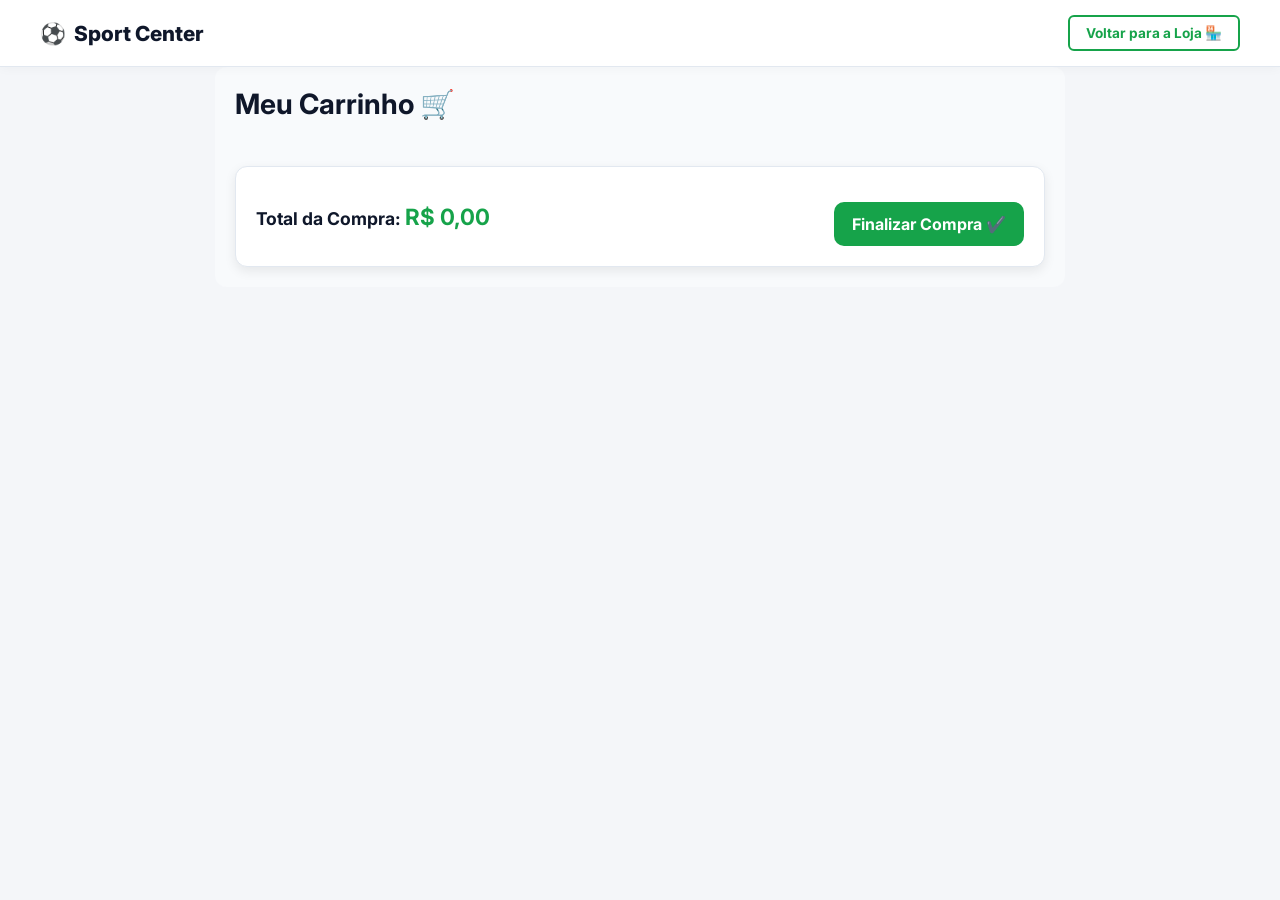
==== carrinho.html @ 23ae0cbc "VersãoAtualizadaPaulo" ====
<!DOCTYPE html>
<html lang="pt-BR">
<head>
    <meta charset="UTF-8">
    <meta name="viewport" content="width=device-width, initial-scale=1.0">
    <title>Sport Center | Meu Carrinho</title>
    <link rel="stylesheet" href="css/style.css">
    <script src="js/carrinho.js" defer></script>
</head>
<body>

    <header class="header-loja">
        <div class="logo">
            ⚽ <span>Sport Center</span>
        </div>
        
        <div class="acoes-header">
            <button class="btn-voltar-loja" onclick="window.location.href='vitrine.html'">
                Voltar para a Loja 🏪
            </button>
        </div>
    </header>

    <main class="main-vitrine" style="max-width: 850px;">
        <h2 style="margin-bottom: 20px; color: #0f172a;">Meu Carrinho 🛒</h2>

        <ul id="lista-carrinho" style="list-style: none; padding: 0; margin: 0;">
            </ul>

        <div class="resumo-carrinho">
            <h3>Total da Compra: <span id="valor-total-compra">R$ 0,00</span></h3>
            <button id="btn-finalizar-compra">
                Finalizar Compra ✔️
            </button>
        </div>
    </main>

</body>
</html>
---- css/style.css ----
@import url('https://fonts.googleapis.com/css2?family=Inter:wght@400;500;600;700;800&display=swap');

* {
    margin: 0;
    padding: 0;
    box-sizing: border-box;
    font-family: 'Inter', sans-serif;
}

body {
    background: #f4f6f9;
    color: #334155;
    min-height: 100vh;
}

/* =========================================
   CABEÇALHO PERFEITO (ESQUERDA, MEIO, DIREITA)
   ========================================= */
.header-loja {
    background: #ffffff;
    padding: 15px 40px;
    display: flex;
    justify-content: space-between; /* Afasta os 3 blocos filhos nas pontas */
    align-items: center;
    position: sticky;
    top: 0;
    z-index: 100;
    border-bottom: 1px solid #e2e8f0;
    box-shadow: 0 2px 10px rgba(0,0,0,0.03);
}

.logo {
    font-size: 1.3rem;
    font-weight: 800;
    color: #0f172a;
    display: flex;
    align-items: center;
    gap: 8px;
    flex: 1; /* Distribuição justa */
}

.menu-categorias {
    display: flex;
    gap: 20px;
    align-items: center;
    justify-content: center;
    flex: 2; /* Dá mais espaço para os filtros ficarem centralizados */
}

.categoria {
    background: transparent;
    color: #64748b;
    border: none;
    font-size: 0.9rem;
    font-weight: 600;
    cursor: pointer;
    padding-bottom: 4px;
    border-bottom: 2px solid transparent;
    transition: all 0.2s ease;
}

.categoria:hover, .categoria.ativa {
    color: #0f172a;
}

.categoria.ativa {
    border-bottom: 2px solid #16a34a;
}

.acoes-header {
    display: flex;
    align-items: center;
    justify-content: flex-end;
    gap: 15px;
    flex: 1; /* Distribuição justa */
}

/* Botão voltar para loja (Alinhado à direita no Carrinho) */
.btn-voltar-loja {
    background: transparent;
    color: #16a34a;
    border: 2px solid #16a34a;
    padding: 8px 16px;
    border-radius: 6px;
    font-weight: 700;
    font-size: 0.85rem;
    cursor: pointer;
    transition: 0.2s;
}

.btn-voltar-loja:hover {
    background: #16a34a;
    color: white;
}

/* Elementos de Pesquisa e Carrinho */
.pesquisa {
    display: flex;
    align-items: center;
    background: #f1f5f9;
    border-radius: 50px;
    padding: 6px 14px;
    border: 1px solid #e2e8f0;
}

#campo-pesquisa {
    background: transparent;
    border: none;
    color: #0f172a;
    outline: none;
    width: 160px;
    font-size: 0.85rem;
}

#btn-pesquisar {
    background: transparent;
    border: none;
    cursor: pointer;
}

.btn-carrinho {
    background: #f1f5f9;
    border: 1px solid #e2e8f0;
    border-radius: 50%;
    width: 40px;
    height: 40px;
    display: flex;
    justify-content: center;
    align-items: center;
    font-size: 1rem;
    cursor: pointer;
    position: relative;
    color: #0f172a;
}

.badge {
    position: absolute;
    top: -5px;
    right: -5px;
    background: #ef4444;
    color: #ffffff;
    font-size: 0.7rem;
    font-weight: 700;
    width: 18px;
    height: 18px;
    display: flex;
    justify-content: center;
    align-items: center;
    border-radius: 50%;
}

/* =========================================
   VITRINE E CARTÕES (ALINHAMENTO EM ESQUADRO)
   ========================================= */
.main-vitrine {
    padding: 40px 20px;
    max-width: 1100px;
    margin: 0 auto;
    width: 100%;
}

.grid-vitrine {
    display: grid;
    grid-template-columns: repeat(3, 1fr);
    gap: 30px;
    width: 100%;
}

.card-produto {
    background: #ffffff;
    border: 1px solid #e2e8f0;
    border-radius: 12px;
    padding: 16px;
    display: flex;
    flex-direction: column;
    height: 100%; /* Força cartões da mesma linha a terem o mesmo tamanho */
    box-shadow: 0 4px 6px -1px rgba(0, 0, 0, 0.05);
}

.img-produto {
    width: 100%;
    aspect-ratio: 1 / 1;
    object-fit: contain;
    background: #ffffff;
    margin-bottom: 15px;
}

.info-produto {
    display: flex;
    flex-direction: column;
    flex-grow: 1; /* Ocupa o espaço intermediário */
}

.detalhes h3 {
    font-size: 0.95rem;
    font-weight: 700;
    color: #0f172a;
    margin-bottom: 6px;
}

.descricao-produto {
    font-size: 0.8rem;
    color: #64748b;
    margin-bottom: 15px;
    line-height: 1.4;
}

/* Força todo o bloco de preço/botão a ir para o chão do card */
.acoes {
    margin-top: auto; 
    display: flex;
    flex-direction: column;
    gap: 10px;
    border-top: 1px solid #f1f5f9;
    padding-top: 12px;
}

.acoes label {
    font-size: 0.75rem;
    font-weight: 600;
    color: #64748b;
}

.select-tamanho {
    width: 100%;
    background: #ffffff;
    border: 1px solid #cbd5e1;
    padding: 6px;
    border-radius: 6px;
    font-size: 0.8rem;
    font-weight: 600;
    color: #0f172a;
}

.preco-produto {
    font-size: 1.15rem;
    font-weight: 800;
    color: #16a34a;
}

.btn-adicionar-carrinho {
    background: #16a34a;
    color: #ffffff;
    border: none;
    padding: 10px;
    border-radius: 6px;
    font-weight: 700;
    font-size: 0.85rem;
    cursor: pointer;
    transition: 0.2s;
    width: 100%;
}

.btn-adicionar-carrinho:hover {
    background: #15803d;
}

/* =========================================
   ELEMENTOS DO CARRINHO (ESTILIZAÇÃO)
   ========================================= */
.item-carrinho {
    display: flex;
    align-items: center;
    justify-content: space-between;
    background: #ffffff;
    padding: 16px;
    border-radius: 10px;
    margin-bottom: 15px;
    border: 1px solid #e2e8f0;
}

.img-mini {
    width: 70px;
    height: 70px;
    object-fit: contain;
    background: #ffffff;
    border-radius: 6px;
    border: 1px solid #e2e8f0;
}

.detalhes-item {
    flex-grow: 1;
    margin-left: 20px;
}

.detalhes-item h4 {
    font-size: 0.95rem;
    color: #0f172a;
    margin-bottom: 4px;
}

.detalhes-item p {
    font-size: 0.8rem;
    color: #64748b;
}

.controles-quantidade {
    display: flex;
    align-items: center;
    gap: 12px;
    margin-right: 30px;
}

.controles-quantidade button {
    background: #e2e8f0;
    border: none;
    width: 28px;
    height: 28px;
    border-radius: 6px;
    font-weight: bold;
    cursor: pointer;
    transition: 0.2s;
}

.controles-quantidade button:hover {
    background: #cbd5e1;
}

.btn-remover {
    background: #fee2e2;
    color: #ef4444;
    border: none;
    padding: 8px 12px;
    border-radius: 6px;
    font-size: 0.8rem;
    font-weight: 600;
    cursor: pointer;
    transition: 0.2s;
}

.btn-remover:hover {
    background: #fca5a5;
}

.resumo-carrinho {
    margin-top: 30px;
    background: white;
    padding: 20px;
    border-radius: 10px;
    border: 1px solid #e2e8f0;
    text-align: right;
}

.resumo-carrinho h3 {
    font-size: 1.1rem;
    color: #0f172a;
}

#valor-total-compra {
    color: #16a34a;
    font-size: 1.4rem;
    font-weight: 800;
}

#btn-finalizar-compra {
    background: #16a34a;
    color: white;
    border: none;
    padding: 12px 28px;
    border-radius: 6px;
    font-weight: 700;
    font-size: 1rem;
    cursor: pointer;
    margin-top: 15px;
    transition: 0.2s;
}

#btn-finalizar-compra:hover {
    background: #15803d;
}

/* RESPONVISIDADE */
@media (max-width: 900px) {
    .grid-vitrine { grid-template-columns: repeat(2, 1fr); }
    .header-loja { padding: 15px 20px; }
}
@media (max-width: 600px) {
    .grid-vitrine { grid-template-columns: 1fr; }
    .menu-categorias { display: none; }
    .item-carrinho { flex-direction: column; text-align: center; gap: 15px; }
    .controles-quantidade { margin: 0; }
}

/* ===== CARRINHO - SPORT CENTER ===== */

.main-vitrine {
    background: #f8fafc;
    padding: 20px;
    border-radius: 12px;
}

/* TÍTULO */
h2 {
    font-size: 28px;
    font-weight: bold;
}

/* LISTA DO CARRINHO */
#lista-carrinho {
    display: flex;
    flex-direction: column;
    gap: 15px;
}

/* ITEM DO CARRINHO */
.item-carrinho {
    display: flex;
    align-items: center;
    justify-content: space-between;

    background: #ffffff;
    border-radius: 12px;
    padding: 15px;

    box-shadow: 0 4px 12px rgba(0,0,0,0.08);
    transition: transform 0.2s ease;
}

.item-carrinho:hover {
    transform: scale(1.01);
}

/* IMAGEM */
.img-mini {
    width: 70px;
    height: 70px;
    object-fit: cover;
    border-radius: 10px;
    border: 1px solid #e2e8f0;
}

/* DETALHES */
.detalhes-item {
    flex: 1;
    margin-left: 15px;
}

.detalhes-item h4 {
    margin: 0;
    font-size: 16px;
    color: #0f172a;
}

.detalhes-item p {
    margin: 4px 0;
    color: #475569;
    font-size: 14px;
}

/* CONTROLE DE QUANTIDADE */
.controles-quantidade {
    display: flex;
    align-items: center;
    gap: 8px;
}

.controles-quantidade button {
    width: 28px;
    height: 28px;
    border: none;
    border-radius: 6px;

    background: #0ea5e9;
    color: white;
    font-weight: bold;

    cursor: pointer;
    transition: 0.2s;
}

.controles-quantidade button:hover {
    background: #0284c7;
}

.controles-quantidade span {
    min-width: 20px;
    text-align: center;
    font-weight: bold;
}

/* BOTÃO REMOVER */
.btn-remover {
    background: #ef4444;
    color: white;

    border: none;
    padding: 8px 12px;
    border-radius: 8px;

    cursor: pointer;
    transition: 0.2s;
    margin-left: 10px;
}

.btn-remover:hover {
    background: #dc2626;
}

/* RESUMO DO CARRINHO */
.resumo-carrinho {
    margin-top: 25px;
    padding: 20px;

    background: #ffffff;
    border-radius: 12px;

    box-shadow: 0 4px 12px rgba(0,0,0,0.08);

    display: flex;
    justify-content: space-between;
    align-items: center;
}

/* TOTAL */
#valor-total-compra {
    color: #16a34a;
    font-weight: bold;
}

/* BOTÃO FINALIZAR */
#btn-finalizar-compra {
    background: #16a34a;
    color: white;

    border: none;
    padding: 12px 18px;
    border-radius: 10px;

    font-weight: bold;
    cursor: pointer;

    transition: 0.2s;
}

#btn-finalizar-compra:hover {
    background: #15803d;
}

/* RESPONSIVO */
@media (max-width: 768px) {
    .item-carrinho {
        flex-direction: column;
        align-items: flex-start;
        gap: 10px;
    }

    .resumo-carrinho {
        flex-direction: column;
        gap: 15px;
        align-items: flex-start;
    }
}
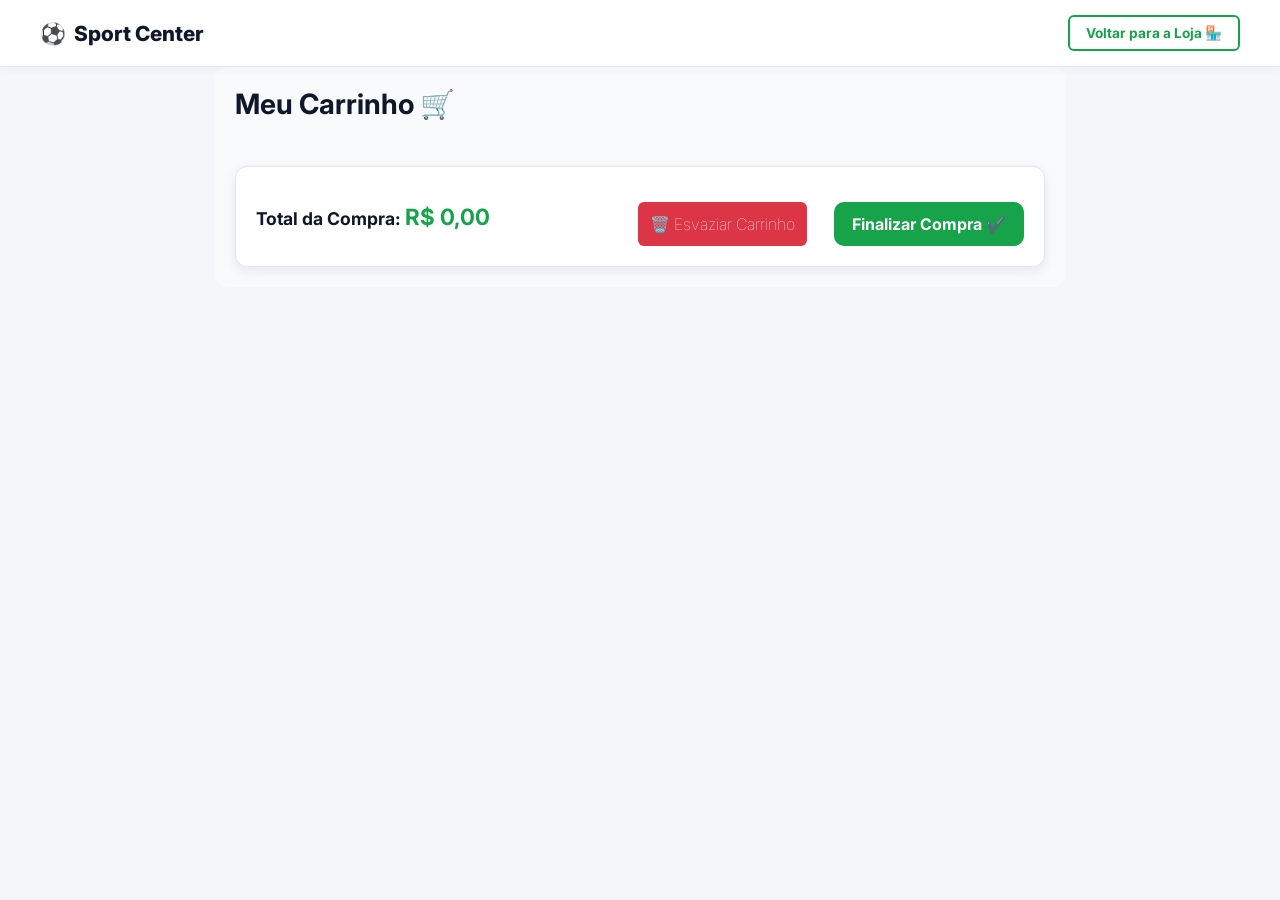
==== commit d2cf10bc: "btnEsvaziar e login adm" ====
--- a/carrinho.html
+++ b/carrinho.html
@@ -29,6 +29,7 @@
 
         <div class="resumo-carrinho">
             <h3>Total da Compra: <span id="valor-total-compra">R$ 0,00</span></h3>
+            <button id="btnEsvaziar">🗑️ Esvaziar Carrinho</button>
             <button id="btn-finalizar-compra">
                 Finalizar Compra ✔️
             </button>
--- a/css/style.css
+++ b/css/style.css
@@ -369,6 +369,25 @@
     background: #15803d;
 }
 
+#btnEsvaziar {
+    background: #dc3545;
+    color: white;
+    border: none;
+    padding: 12px 12px;   
+    border-radius: 6px;   
+    font-weight: 100;     
+    font-size: 1rem;      
+    cursor: pointer;
+    margin-top: 15px;     
+    transition: 0.2s;
+    margin-left: 120px;
+}
+
+#btnEsvaziar:hover {
+    background: #b91c1c;
+}
+
+
 /* RESPONVISIDADE */
 @media (max-width: 900px) {
     .grid-vitrine { grid-template-columns: repeat(2, 1fr); }
@@ -549,4 +568,111 @@
         gap: 15px;
         align-items: flex-start;
     }
+}
+
+/* ==========================================================================
+   TELA DE LOGIN (Estética Moderna e Centralizada)
+   ========================================================================== */
+
+/* Esconde o header na tela de login para um visual mais limpo (opcional, mas recomendado) */
+.header-login {
+  display: none; 
+}
+
+/* Transforma o container principal em uma tela cheia e centraliza o conteúdo */
+.main-login {
+  display: flex;
+  justify-content: center;
+  align-items: center;
+  min-height: 100vh; /* Ocupa 100% da altura da tela */
+  background-color: var(--cor-fundo); 
+  /* Fundo sutilmente cinza para destacar o cartão branco */
+  padding: 1rem;
+}
+
+/* O "Cartão" branco de Login */
+.container-login {
+  background-color: var(--cor-superficie);
+  padding: 3rem 2.5rem;
+  border-radius: 12px; /* Bordas bem arredondadas */
+  box-shadow: 0 10px 25px rgba(0, 0, 0, 0.08); /* Sombra moderna e difusa */
+  width: 100%;
+  max-width: 420px; /* Trava a largura para não esticar no PC */
+  text-align: center;
+  transition: transform 0.3s ease;
+}
+
+/* Tipografia do Cabeçalho do Login */
+.container-login h1 {
+  color: var(--cor-header);
+  margin-bottom: 0.5rem;
+  font-size: 1.8rem;
+  font-weight: 700;
+}
+
+.container-login p {
+  color: var(--cor-texto-mutado);
+  margin-bottom: 2.5rem;
+  font-size: 0.95rem;
+}
+
+/* Alinhamento dos Campos de Entrada */
+.grupo-input {
+  margin-bottom: 1.5rem;
+  text-align: left; /* Mantém os textos explicativos à esquerda */
+}
+
+.grupo-input label {
+  display: block;
+  margin-bottom: 0.5rem;
+  font-weight: 600;
+  color: var(--cor-texto);
+  font-size: 0.85rem;
+}
+
+/* Estilo moderno para os Inputs (E-mail e Senha) */
+.grupo-input input {
+  width: 100%;
+  padding: 0.85rem 1rem;
+  border: 1.5px solid var(--cor-borda);
+  border-radius: var(--raio-borda);
+  font-size: 1rem;
+  background-color: #f8fafc;
+  color: var(--cor-texto);
+  transition: all 0.3s ease;
+}
+
+/* Efeito de "Brilho" quando o usuário clica para digitar */
+.grupo-input input:focus {
+  outline: none;
+  border-color: var(--cor-primaria);
+  background-color: #ffffff;
+  box-shadow: 0 0 0 4px rgba(37, 99, 235, 0.15); /* Aura azul */
+}
+
+/* Botão de Login encorpado */
+#btn-login {
+  width: 100%;
+  padding: 0.9rem;
+  font-size: 1.05rem;
+  font-weight: bold;
+  border-radius: var(--raio-borda);
+  margin-top: 1rem;
+  text-transform: uppercase;
+  letter-spacing: 0.05em;
+
+  background-color: #2563eb;
+  color: white;
+
+  border: none;
+  cursor: pointer;
+  transition: background-color 0.3s ease, transform 0.1s ease;
+}
+
+#btn-login:hover {
+  background-color: #1d4ed8;
+}
+
+#btn-login:active {
+  transform: scale(0.98);
 }
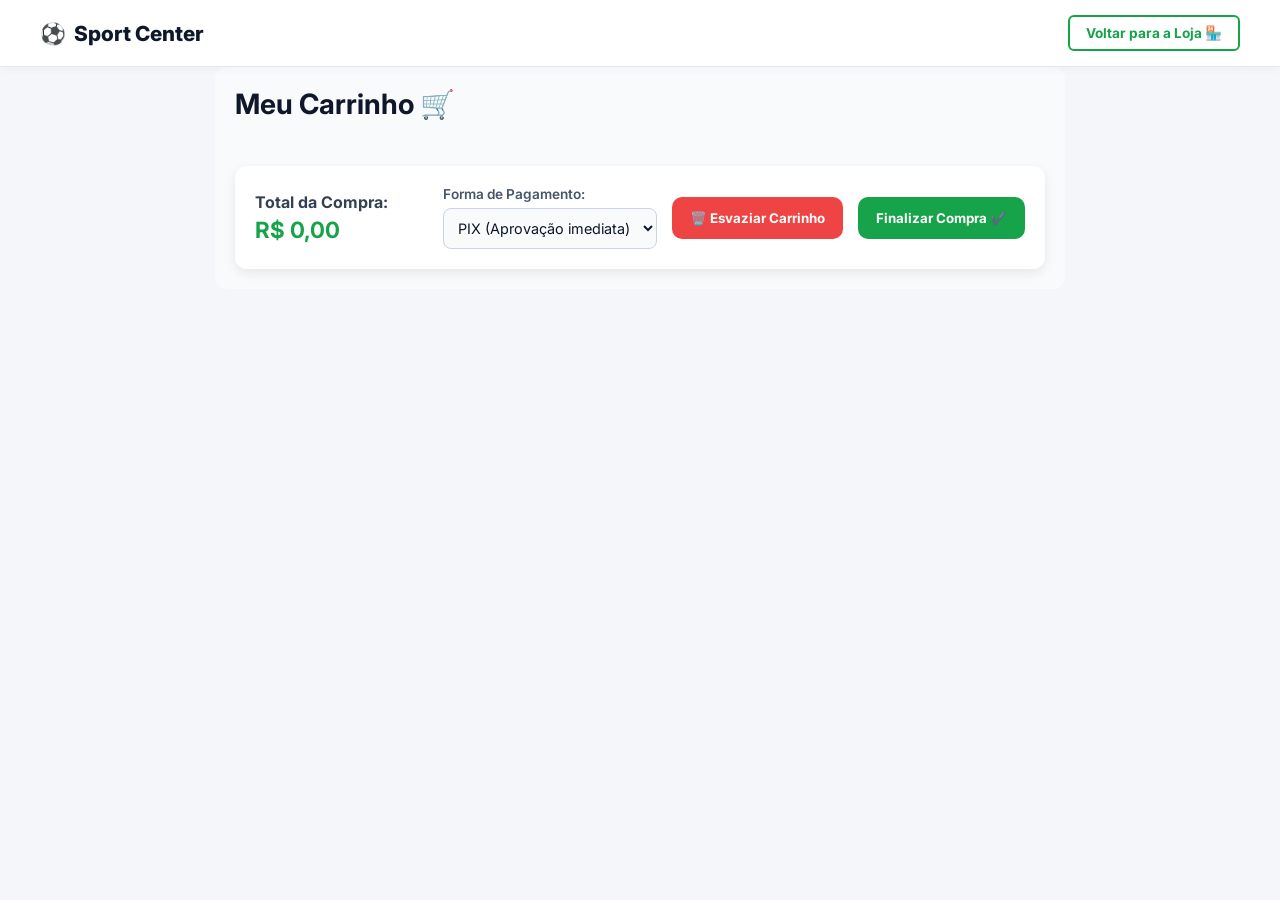
==== commit bbb73862: "Polimorfismo botão resumoCompra" ====
--- a/carrinho.html
+++ b/carrinho.html
@@ -8,7 +8,7 @@
     <script src="js/carrinho.js" defer></script>
 </head>
 <body>
-
+    
     <header class="header-loja">
         <div class="logo">
             ⚽ <span>Sport Center</span>
@@ -29,6 +29,14 @@
 
         <div class="resumo-carrinho">
             <h3>Total da Compra: <span id="valor-total-compra">R$ 0,00</span></h3>
+            <div class="linha-resumo pagamento">
+            <label for="select-pagamento">Forma de Pagamento:</label>
+            <select id="select-pagamento" class="input-moderno">
+                <option value="pix">PIX (Aprovação imediata)</option>
+                <option value="cartao">Cartão de Crédito</option>
+                <option value="boleto">Boleto Bancário</option>
+            </select>
+            </div>
             <button id="btnEsvaziar">🗑️ Esvaziar Carrinho</button>
             <button id="btn-finalizar-compra">
                 Finalizar Compra ✔️
--- a/css/style.css
+++ b/css/style.css
@@ -258,133 +258,114 @@
 /* =========================================
    ELEMENTOS DO CARRINHO (ESTILIZAÇÃO)
    ========================================= */
-.item-carrinho {
-    display: flex;
-    align-items: center;
-    justify-content: space-between;
-    background: #ffffff;
-    padding: 16px;
-    border-radius: 10px;
-    margin-bottom: 15px;
-    border: 1px solid #e2e8f0;
-}
-
-.img-mini {
-    width: 70px;
-    height: 70px;
-    object-fit: contain;
-    background: #ffffff;
-    border-radius: 6px;
-    border: 1px solid #e2e8f0;
-}
-
-.detalhes-item {
-    flex-grow: 1;
-    margin-left: 20px;
-}
-
-.detalhes-item h4 {
-    font-size: 0.95rem;
-    color: #0f172a;
-    margin-bottom: 4px;
-}
-
-.detalhes-item p {
-    font-size: 0.8rem;
-    color: #64748b;
-}
-
-.controles-quantidade {
-    display: flex;
-    align-items: center;
-    gap: 12px;
-    margin-right: 30px;
-}
-
-.controles-quantidade button {
-    background: #e2e8f0;
-    border: none;
-    width: 28px;
-    height: 28px;
-    border-radius: 6px;
-    font-weight: bold;
-    cursor: pointer;
-    transition: 0.2s;
-}
-
-.controles-quantidade button:hover {
-    background: #cbd5e1;
-}
-
-.btn-remover {
-    background: #fee2e2;
-    color: #ef4444;
-    border: none;
-    padding: 8px 12px;
-    border-radius: 6px;
-    font-size: 0.8rem;
-    font-weight: 600;
-    cursor: pointer;
-    transition: 0.2s;
-}
-
-.btn-remover:hover {
-    background: #fca5a5;
-}
-
+/* =========================================
+   RESUMO DO CARRINHO (Alinhamento Corrigido)
+   ========================================= */
 .resumo-carrinho {
-    margin-top: 30px;
-    background: white;
-    padding: 20px;
-    border-radius: 10px;
-    border: 1px solid #e2e8f0;
-    text-align: right;
-}
-
+    margin-top: 25px;
+    padding: 20px 25px;
+    background: #ffffff;
+    border-radius: 12px;
+    box-shadow: 0 4px 12px rgba(0,0,0,0.08);
+    
+    /* Flexbox ajustado */
+    display: flex;
+    align-items: center;
+    gap: 15px; /* Espaço uniforme entre os elementos */
+    flex-wrap: wrap; /* Evita quebrar a tela em monitores menores */
+}
+
+/* BLOCO 1: TOTAL */
 .resumo-carrinho h3 {
-    font-size: 1.1rem;
-    color: #0f172a;
+    margin: 0;
+    display: flex;
+    flex-direction: column; /* Coloca o valor na linha de baixo */
+    font-size: 1rem;
+    color: #334155;
 }
 
 #valor-total-compra {
     color: #16a34a;
+    font-weight: bold;
     font-size: 1.4rem;
-    font-weight: 800;
+    margin-top: 4px;
+}
+
+/* BLOCO 2: FORMA DE PAGAMENTO */
+.linha-resumo.pagamento {
+    display: flex;
+    flex-direction: column;
+    gap: 6px;
+    margin-left: auto; /* EMPURRA ESTE BLOCO E OS BOTÕES PARA A DIREITA */
+}
+
+.linha-resumo.pagamento label {
+    font-size: 0.85rem;
+    font-weight: 600;
+    color: #475569;
+}
+
+.input-moderno {
+    padding: 10px;
+    border: 1px solid #cbd5e1;
+    border-radius: 8px;
+    font-size: 0.9rem;
+    color: #0f172a;
+    background-color: #f8fafc;
+    outline: none;
+    cursor: pointer;
+}
+
+/* BLOCO 3: BOTÕES */
+#btnEsvaziar {
+    background: #ef4444;
+    color: white;
+    border: none;
+    padding: 12px 18px;
+    border-radius: 10px;
+    font-weight: bold;
+    cursor: pointer;
+    transition: 0.2s;
+    margin: 0; /* Zera qualquer margem antiga que estivesse quebrando o layout */
+    height: 42px; /* Mantém a mesma altura do input e do outro botão */
+}
+
+#btnEsvaziar:hover {
+    background: #dc2626;
 }
 
 #btn-finalizar-compra {
     background: #16a34a;
     color: white;
     border: none;
-    padding: 12px 28px;
-    border-radius: 6px;
-    font-weight: 700;
-    font-size: 1rem;
-    cursor: pointer;
-    margin-top: 15px;
+    padding: 12px 18px;
+    border-radius: 10px;
+    font-weight: bold;
+    cursor: pointer;
     transition: 0.2s;
+    margin: 0; /* Zera qualquer margem antiga */
+    height: 42px;
 }
 
 #btn-finalizar-compra:hover {
     background: #15803d;
 }
 
-#btnEsvaziar {
-    background: #dc3545;
-    color: white;
-    border: none;
-    padding: 12px 12px;   
-    border-radius: 6px;   
-    font-weight: 100;     
-    font-size: 1rem;      
-    cursor: pointer;
-    margin-top: 15px;     
-    transition: 0.2s;
-    margin-left: 120px;
-}
-
-#btnEsvaziar:hover {
-    background: #b91c1c;
+/* RESPONSIVIDADE (Para telas de celular) */
+@media (max-width: 768px) {
+    .resumo-carrinho {
+        flex-direction: column;
+        align-items: stretch;
+    }
+    
+    .linha-resumo.pagamento {
+        margin-left: 0; /* Reseta o empurrão no celular */
+        margin-top: 15px;
+    }
+
+    #btnEsvaziar, #btn-finalizar-compra {
+        width: 100%;
+    }
 }
 
 
@@ -675,4 +656,195 @@
 
 #btn-login:active {
   transform: scale(0.98);
+}
+
+
+.header-admin {
+    background: #ffffff;
+    padding: 15px 40px;
+    display: flex;
+    justify-content: space-between;
+    align-items: center;
+    border-bottom: 1px solid #e2e8f0;
+    box-shadow: 0 2px 10px rgba(0,0,0,0.03);
+    position: sticky;
+    top: 0;
+    z-index: 100;
+}
+
+.nav-controles {
+    display: flex;
+    align-items: center;
+    gap: 25px;
+}
+
+.boas-vindas {
+    font-size: 0.9rem;
+    color: #64748b;
+}
+
+.boas-vindas strong {
+    color: #0f172a;
+}
+
+.btn-sair {
+    background: #fee2e2;
+    color: #ef4444;
+    text-decoration: none;
+    padding: 8px 16px;
+    border-radius: 6px;
+    font-size: 0.85rem;
+    font-weight: 700;
+    transition: all 0.2s ease;
+}
+
+.btn-sair:hover {
+    background: #ef4444;
+    color: #ffffff;
+}
+
+/* CONTAINER PRINCIPAL DO ADMIN */
+.main-admin {
+    max-width: 1100px;
+    margin: 40px auto;
+    padding: 0 20px;
+    display: flex;
+    flex-direction: column;
+    gap: 30px; /* Espaçamento entre os blocos */
+}
+
+/* CAIXAS DE CONTEÚDO (FORMULÁRIO E TABELA) */
+.container-cadastro-produto, 
+.container-estoque {
+    background: #ffffff;
+    padding: 30px;
+    border-radius: 12px;
+    box-shadow: 0 4px 6px -1px rgba(0, 0, 0, 0.05);
+    border: 1px solid #e2e8f0;
+}
+
+.container-cadastro-produto h2, 
+.container-estoque h2 {
+    font-size: 1.4rem;
+    color: #0f172a;
+    margin-bottom: 25px;
+    padding-bottom: 10px;
+    border-bottom: 2px solid #f1f5f9;
+}
+
+/* FORMULÁRIO EM GRID */
+#form-admin-produto {
+    display: grid;
+    grid-template-columns: repeat(2, 1fr); /* Divide em 2 colunas */
+    gap: 15px 25px;
+}
+
+/* Nota: A classe .grupo-input já existe no seu CSS do login e vai funcionar perfeitamente aqui! */
+
+/* O botão de salvar deve ocupar as duas colunas */
+.btn-primario {
+    grid-column: 1 / -1; 
+    background: #16a34a;
+    color: white;
+    border: none;
+    padding: 14px;
+    border-radius: 6px;
+    font-weight: 700;
+    font-size: 1rem;
+    cursor: pointer;
+    transition: background-color 0.2s ease;
+    margin-top: 10px;
+}
+
+.btn-primario:hover {
+    background: #15803d;
+}
+
+/* LINHA DIVISÓRIA */
+.divisor-admin {
+    border: 0;
+    height: 1px;
+    background: #cbd5e1;
+    margin: 10px 0;
+}
+
+/* =================================================
+   TABELA DE ESTOQUE
+   ================================================= */
+.tabela-estoque {
+    width: 100%;
+    border-collapse: collapse;
+    text-align: left;
+    margin-top: 10px;
+}
+
+.tabela-estoque th, 
+.tabela-estoque td {
+    padding: 15px;
+    border-bottom: 1px solid #e2e8f0;
+    color: #334155;
+    vertical-align: middle;
+}
+
+.tabela-estoque th {
+    background: #f8fafc;
+    font-weight: 700;
+    color: #0f172a;
+    font-size: 0.9rem;
+    text-transform: uppercase;
+    letter-spacing: 0.05em;
+}
+
+.tabela-estoque td {
+    font-size: 0.95rem;
+}
+
+/* Ajuste na miniatura da imagem na tabela */
+.tabela-estoque img {
+    border-radius: 6px;
+    object-fit: cover;
+    border: 1px solid #e2e8f0;
+    width: 50px;
+    height: 50px;
+    background: #ffffff;
+}
+
+/* Botão Excluir da Tabela */
+.btn-excluir {
+    background: #fee2e2;
+    color: #ef4444;
+    border: none;
+    padding: 8px 12px;
+    border-radius: 6px;
+    font-size: 0.85rem;
+    font-weight: 600;
+    cursor: pointer;
+    transition: 0.2s;
+    display: inline-flex;
+    align-items: center;
+    gap: 5px;
+}
+
+.btn-excluir:hover {
+    background: #ef4444;
+    color: #ffffff;
+}
+
+/* RESPONSIVIDADE DO ADMIN */
+@media (max-width: 768px) {
+    #form-admin-produto {
+        grid-template-columns: 1fr; /* Volta para 1 coluna no celular */
+    }
+    
+    .header-admin {
+        flex-direction: column;
+        gap: 15px;
+        padding: 15px;
+    }
+    
+    .tabela-estoque {
+        display: block;
+        overflow-x: auto; /* Permite rolar a tabela no celular */
+        white-space: nowrap;
+    }
 }
